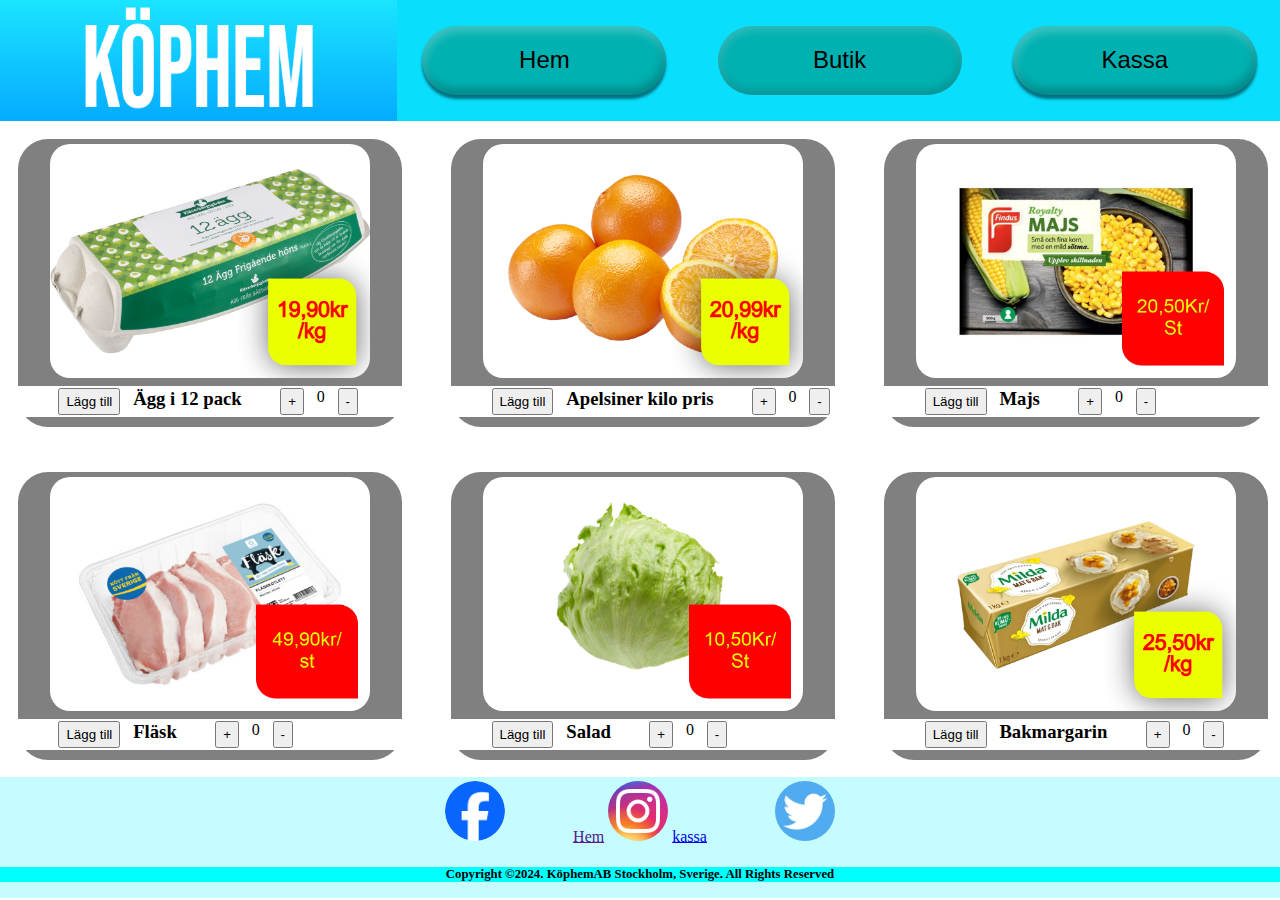
==== index.html @ 4f9190db "ändrat på hur nav fungerar och lagt till fotter" ====
<!DOCTYPE html>
<html lang="en">
<head>
    <meta charset="UTF-8">
    <meta name="viewport" content="width=device-width, initial-scale=1.0">
    <title>Document</title>
    <link rel="stylesheet" href="style2.css">
</head>
<body>
    <header>
        <img src="./Bilder/Köphembildwebp.webp" alt="Köphem bild" id="titleimg">
        <nav>
            <button >Hem</button>
            <button id="pressedbutton">Butik</button>
            <a href="index3.html"><button>Kassa</button></a>
        </nav>
    </header>
    <main>

        <article>
            <img class="bild" src="/Bilder/äggi12pack19.90.webp" alt="ägg i 12 pack för endast 19.90kr/kg">
            <div class="valknappar">    
                <button id="legtillegg">Lägg till</button>
                <h3>Ägg i 12 pack</h3>
                <button>+</button>
                <div>0</div>
                <button>-</button>
            </div>
        </article>
        <article>
            <img class="bild" src="/Bilder/Appelsin2099krkg.webp" alt="appelsin 20.99kr/kg">
            <div class="valknappar">    
                <button id="legtillappelsin">Lägg till</button>
                <h3>Apelsiner kilo pris</h3>
                <button>+</button>
                <div>0</div>
                <button>-</button>
            </div>
        </article>
        <article>
            <img class="bild" src="/Bilder/majs.webp" alt="ägg i 12 pack för endast 19:90">
            <div class="valknappar">    
                <button id="legtillmajs">Lägg till</button>
                <h3>Majs </h3>
                <button>+</button>
                <div>0</div>
                <button>-</button>
            </div>
        </article>
        <article>
            <img class="bild" src="/Bilder/fläsk.webp" alt="ägg i 12 pack för endast 19:90">
            <div class="valknappar">    
                <button id="legtillfläsk">Lägg till</button>
                <h3>Fläsk</h3>
                <button>+</button>
                <div>0</div>
                <button>-</button>
            </div>
        </article>
        <article>
            <img class="bild" src="/Bilder/salad.webp" alt="ägg i 12 pack för endast 19:90">
            <div class="valknappar">    
                <button id="legtillsalad">Lägg till</button>
                <h3>Salad</h3>
                <button>+</button>
                <div>0</div>
                <button>-</button>
            </div>
        </article>
        <article>
            <img class="bild" src="/Bilder/bakmargari (1).webp" alt="ägg i 12 pack för endast 19:90">
            <div class="valknappar">    
                <button id="legtillbakmargarin">Lägg till</button>
                <h3>Bakmargarin</h3>
                <button>+</button>
                <div>0</div>
                <button>-</button>
            </div>
        </article>
            
        
        


    </main>
    <footer>
        <div>
            <img id="facebook" src="/Bilder/2023_Facebook_icon.svg.webp" alt="facebook">
            <a href="">Hem</a>
            <img id="instagram" src="/Bilder/Instagram_icon.webp" alt="instagram">
            <a href="index3.html">kassa</a>
            <img id="twitter" src="/Bilder/124021.webp" alt="twitter">
        </div>
        <div class="copyright">
            <h5>Copyright ©2024. KöphemAB Stockholm, Sverige. All Rights Reserved</h5>
        </div>
    </footer>
    <script src="script.js"></script>
</body>
</html>
---- style2.css ----
::-webkit-scrollbar{
    display: none;
}

body{
    user-select: none;
    margin:0px;
    width: 100vw;
    overflow-x: hidden;
}
nav{
    width: fit-content;
    display: flex;
    flex-direction: row;
    column-gap: 4vw;
    align-items: center;
    margin-left: 2vw;
}

nav button{
    border: 0px solid transparent;
    border-radius: 50ch;
    width: 19.063vw;
    height: 7.6861vh;
    background-color: rgb(0, 177, 177);
    box-shadow: inset 2px 6px 10px rgba(255, 255, 255, 0.250), inset -2px -6px 10px rgba(0, 0, 0, 0.250), 0px 4px 3px rgba(0, 0, 0,0.5 );
    font-size: x-large;
}

#pressedbutton{
    box-shadow: inset 1px 3px 10px rgba(255, 255, 255, 0.250), inset -1px -3px 10px rgba(0, 0, 0, 0.250);
}
header{
    display: flex;
    flex-direction: row;
    background-color: rgb(9, 223, 253);
    height: 13.426vh;
    width: 30.99;
}
#titleimg{
    width: 31vw;
    height: 13.4vh;
}
main{
    display: grid;
    grid-template-columns: 1fr 1fr 1fr;
    gap: 5vh;
    margin: 2vh;
    width: 98vw;
    height: 68.88vh;
}
article{
    border: 0px solid transparent;
    border-radius: 30px;
    background-color: grey;
    width: 30vw;
    height: 32vh;
    text-align: center;
}

article h3{

    margin-top: auto;
    margin-right: 2vw;
}

main img{
    border: 0px solid transparent;
    border-radius: 20px; 
    object-fit: cover;
    background-color: white;
    margin-top: 5px;
    width: 25vw;
    height: 26vh;
}
.valknappar{
    text-align: center;
    display: flex;
    flex-direction: row;
    gap: 1vw;
    height: 3vh;
    margin-top: 0.5Svh;
    border: 2px solid white;
    background-color: white;
}
#legtillegg{
    
    margin-left: 3vw;
}
#legtillappelsin{
    
    margin-left: 3vw;
}
#legtillmajs{
    margin-left: 3vw;
}
#legtillfläsk{
    margin-left: 3vw;
    
}
#legtillsalad{
    margin-left: 3vw;
    
}
#legtillbakmargarin{
    margin-left: 3vw;
    
}
#facebook{
    margin-top: 0.5vh;
    width: 60px;
    height: 60px;
    border: 0px,solid, transparent;
    border-radius: 50%;
    margin-right: 5vw;
}
#instagram{
    margin-top: 0.5vh;
    width: 60px;
    height: 60px;
    border: 0px,solid, transparent;
    border-radius: 50%;
}
#twitter{
    margin-top: 0.5vh;
    width: 60px;
    height: 60px;
    border: 0px,solid, transparent;
    border-radius: 50%;
    margin-left: 5vw;
}
footer{
    text-align: center;
    background-color: rgb(197, 252, 255);
    width: 100vw;
    height: 13.5vh;
}

.copyright{
    border: 0px solid transparent;
    background-color: aqua;
}
h5{
    font-size: 1vw;
}
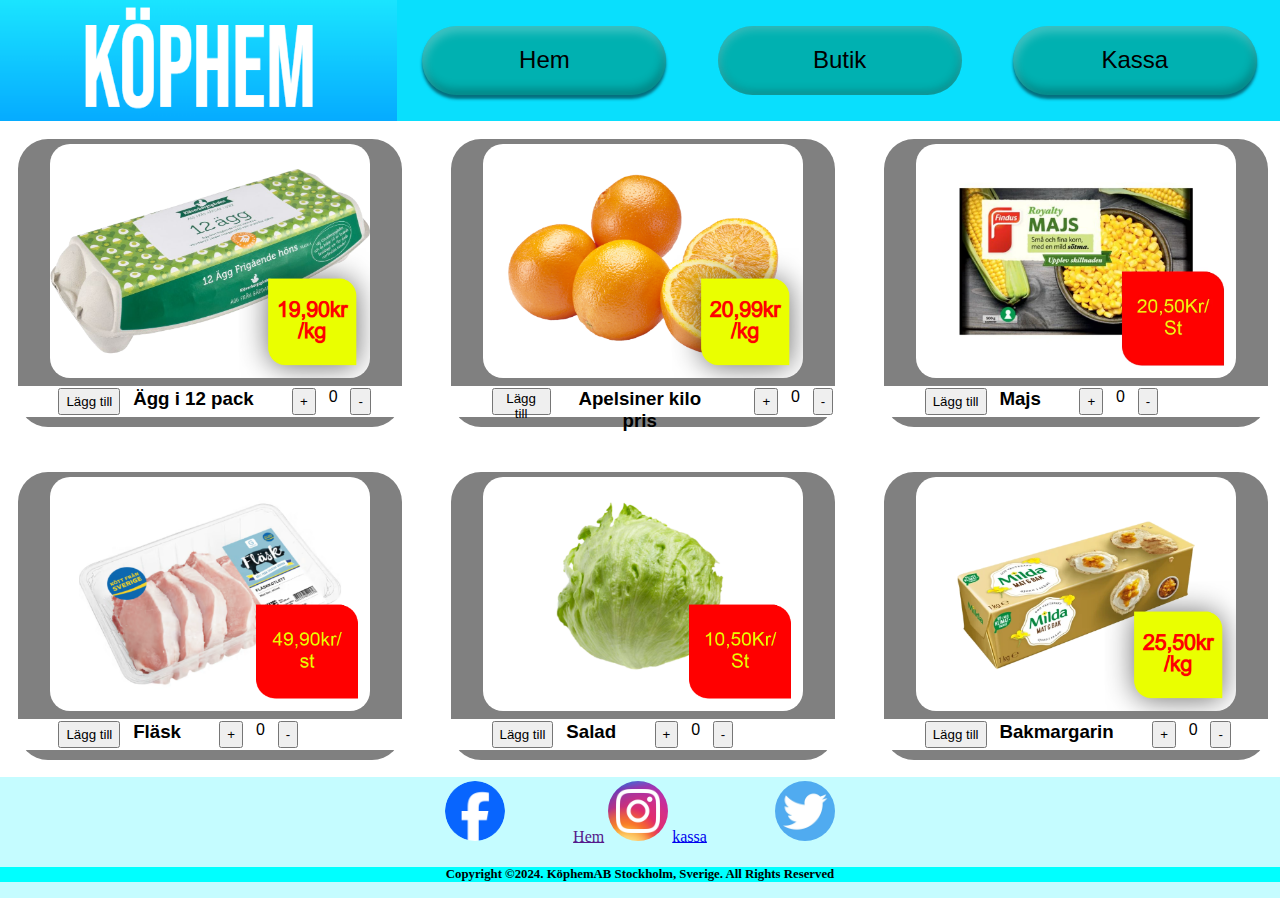
==== commit 27ee132a: "tog bort kassa html och css filen" ====
--- a/index.html
+++ b/index.html
@@ -4,7 +4,7 @@
     <meta charset="UTF-8">
     <meta name="viewport" content="width=device-width, initial-scale=1.0">
     <title>Document</title>
-    <link rel="stylesheet" href="style2.css">
+    <link rel="stylesheet" href="style.css">
 </head>
 <body>
     <header>
--- a/style.css
+++ b/style.css
@@ -0,0 +1,146 @@
+::-webkit-scrollbar{
+    display: none;
+}
+
+body{
+    user-select: none;
+    margin:0px;
+    width: 100vw;
+    overflow-x: hidden;
+}
+nav{
+    width: fit-content;
+    display: flex;
+    flex-direction: row;
+    column-gap: 4vw;
+    align-items: center;
+    margin-left: 2vw;
+}
+
+nav button{
+    border: 0px solid transparent;
+    border-radius: 50ch;
+    width: 19.063vw;
+    height: 7.6861vh;
+    background-color: rgb(0, 177, 177);
+    box-shadow: inset 2px 6px 10px rgba(255, 255, 255, 0.250), inset -2px -6px 10px rgba(0, 0, 0, 0.250), 0px 4px 3px rgba(0, 0, 0,0.5 );
+    font-size: x-large;
+}
+
+#pressedbutton{
+    box-shadow: inset 1px 3px 10px rgba(255, 255, 255, 0.250), inset -1px -3px 10px rgba(0, 0, 0, 0.250);
+}
+header{
+    display: flex;
+    flex-direction: row;
+    background-color: rgb(9, 223, 253);
+    height: 13.426vh;
+    width: 30.99;
+}
+#titleimg{
+    width: 31vw;
+    height: 13.4vh;
+}
+main{
+    display: grid;
+    grid-template-columns: 1fr 1fr 1fr;
+    gap: 5vh;
+    margin: 2vh;
+    width: 98vw;
+    height: 68.88vh;
+}
+article{
+    border: 0px solid transparent;
+    border-radius: 30px;
+    background-color: grey;
+    width: 30vw;
+    height: 32vh;
+    text-align: center;
+}
+
+article h3{
+
+    margin-top: auto;
+    margin-right: 2vw;
+}
+
+main img{
+    border: 0px solid transparent;
+    border-radius: 20px; 
+    object-fit: cover;
+    background-color: white;
+    margin-top: 5px;
+    width: 25vw;
+    height: 26vh;
+}
+.valknappar{
+    text-align: center;
+    display: flex;
+    flex-direction: row;
+    gap: 1vw;
+    height: 3vh;
+    margin-top: 0.5Svh;
+    border: 2px solid white;
+    background-color: white;
+    font-family:'Franklin Gothic Medium', 'Arial Narrow', Arial, sans-serif;
+}
+#legtillegg{
+    
+    margin-left: 3vw;
+}
+#legtillappelsin{
+    
+    margin-left: 3vw;
+}
+#legtillmajs{
+    margin-left: 3vw;
+}
+#legtillfläsk{
+    margin-left: 3vw;
+    
+}
+#legtillsalad{
+    margin-left: 3vw;
+    
+}
+#legtillbakmargarin{
+    margin-left: 3vw;
+    
+}
+#facebook{
+    margin-top: 0.5vh;
+    width: 60px;
+    height: 60px;
+    border: 0px,solid, transparent;
+    border-radius: 50%;
+    margin-right: 5vw;
+}
+#instagram{
+    margin-top: 0.5vh;
+    width: 60px;
+    height: 60px;
+    border: 0px,solid, transparent;
+    border-radius: 50%;
+}
+#twitter{
+    margin-top: 0.5vh;
+    width: 60px;
+    height: 60px;
+    border: 0px,solid, transparent;
+    border-radius: 50%;
+    margin-left: 5vw;
+}
+footer{
+    text-align: center;
+    background-color: rgb(197, 252, 255);
+    width: 100vw;
+    height: 13.5vh;
+}
+
+.copyright{
+    border: 0px solid transparent;
+    background-color: aqua;
+}
+h5{
+    font-size: 1vw;
+}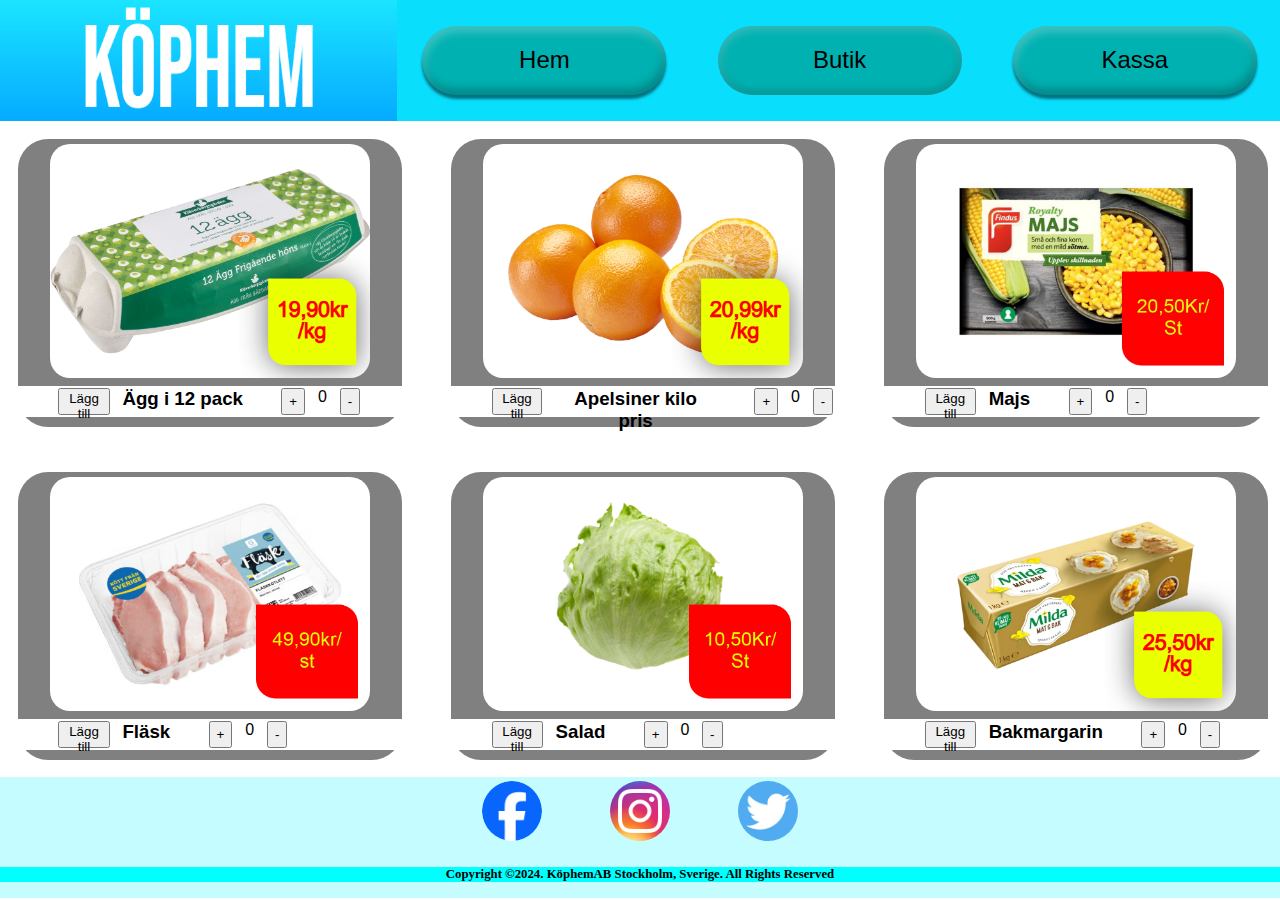
==== commit 4d1e7b25: "fungerande kassa där man kan lägga till olika saker i ett eget valt antal" ====
--- a/index.html
+++ b/index.html
@@ -12,83 +12,87 @@
         <nav>
             <button >Hem</button>
             <button id="pressedbutton">Butik</button>
-            <a href="index3.html"><button>Kassa</button></a>
+            <button onclick="kassadrop()">Kassa</button>
         </nav>
     </header>
+    <div id="dropdownkassa">
+        <h6>Ägg i tolvpack: </h6>
+        <h6>Appelsin: </h6>
+        <h6>Majs: </h6>
+        <h6>Fläsk: </h6>
+        <h6>salad: </h6>
+        <h6>bakmargarin: </h6>
+        <h6 id="totalcost">Total:</h6>
+    </div>
     <main>
 
         <article>
             <img class="bild" src="/Bilder/äggi12pack19.90.webp" alt="ägg i 12 pack för endast 19.90kr/kg">
             <div class="valknappar">    
-                <button id="legtillegg">Lägg till</button>
+                <button id="legtillegg" onclick="legtillegg()">Lägg till</button>
                 <h3>Ägg i 12 pack</h3>
-                <button>+</button>
-                <div>0</div>
-                <button>-</button>
+                <button onclick="meregg()">+</button>
+                <div id="egg">0</div>
+                <button onclick="mindreegg()">-</button>
             </div>
         </article>
         <article>
             <img class="bild" src="/Bilder/Appelsin2099krkg.webp" alt="appelsin 20.99kr/kg">
             <div class="valknappar">    
-                <button id="legtillappelsin">Lägg till</button>
+                <button id="legtillappelsin" onclick="legtillappelsin()">Lägg till</button>
                 <h3>Apelsiner kilo pris</h3>
-                <button>+</button>
-                <div>0</div>
-                <button>-</button>
+                <button onclick="merappelsin()">+</button>
+                <div id="appelsin">0</div>
+                <button onclick="mindreappelsin()">-</button>
             </div>
         </article>
         <article>
             <img class="bild" src="/Bilder/majs.webp" alt="ägg i 12 pack för endast 19:90">
             <div class="valknappar">    
-                <button id="legtillmajs">Lägg till</button>
+                <button id="legtillmajs" onclick="legtillmajs()">Lägg till</button>
                 <h3>Majs </h3>
-                <button>+</button>
-                <div>0</div>
-                <button>-</button>
+                <button onclick="mermajs()">+</button>
+                <div id="majs">0</div>
+                <button onclick="mindremajs()">-</button>
             </div>
         </article>
         <article>
             <img class="bild" src="/Bilder/fläsk.webp" alt="ägg i 12 pack för endast 19:90">
             <div class="valknappar">    
-                <button id="legtillfläsk">Lägg till</button>
+                <button id="legtillfläsk" onclick="legtillflesk()">Lägg till</button>
                 <h3>Fläsk</h3>
-                <button>+</button>
-                <div>0</div>
-                <button>-</button>
+                <button onclick="merflesk()">+</button>
+                <div id="fläsk">0</div>
+                <button onclick="mindreflesk()">-</button>
             </div>
         </article>
         <article>
             <img class="bild" src="/Bilder/salad.webp" alt="ägg i 12 pack för endast 19:90">
             <div class="valknappar">    
-                <button id="legtillsalad">Lägg till</button>
+                <button id="legtillsalad" onclick="legtillsalad()">Lägg till</button>
                 <h3>Salad</h3>
-                <button>+</button>
-                <div>0</div>
-                <button>-</button>
+                <button onclick="mersalad()">+</button>
+                <div id="salad">0</div>
+                <button onclick="mindresalad()">-</button>
             </div>
         </article>
         <article>
             <img class="bild" src="/Bilder/bakmargari (1).webp" alt="ägg i 12 pack för endast 19:90">
             <div class="valknappar">    
-                <button id="legtillbakmargarin">Lägg till</button>
+                <button id="legtillbakmargarin" onclick="legtillbm()">Lägg till</button>
                 <h3>Bakmargarin</h3>
-                <button>+</button>
-                <div>0</div>
-                <button>-</button>
+                <button onclick="mermargarin()">+</button>
+                <div id="bakmargarin">0</div>
+                <button onclick="mindremargarin()">-</button>
             </div>
         </article>
-            
-        
-        
-
-
     </main>
     <footer>
         <div>
             <img id="facebook" src="/Bilder/2023_Facebook_icon.svg.webp" alt="facebook">
-            <a href="">Hem</a>
+            
             <img id="instagram" src="/Bilder/Instagram_icon.webp" alt="instagram">
-            <a href="index3.html">kassa</a>
+            
             <img id="twitter" src="/Bilder/124021.webp" alt="twitter">
         </div>
         <div class="copyright">
--- a/style.css
+++ b/style.css
@@ -16,7 +16,6 @@
     align-items: center;
     margin-left: 2vw;
 }
-
 nav button{
     border: 0px solid transparent;
     border-radius: 50ch;
@@ -26,7 +25,6 @@
     box-shadow: inset 2px 6px 10px rgba(255, 255, 255, 0.250), inset -2px -6px 10px rgba(0, 0, 0, 0.250), 0px 4px 3px rgba(0, 0, 0,0.5 );
     font-size: x-large;
 }
-
 #pressedbutton{
     box-shadow: inset 1px 3px 10px rgba(255, 255, 255, 0.250), inset -1px -3px 10px rgba(0, 0, 0, 0.250);
 }
@@ -59,11 +57,9 @@
 }
 
 article h3{
-
     margin-top: auto;
     margin-right: 2vw;
 }
-
 main img{
     border: 0px solid transparent;
     border-radius: 20px; 
@@ -85,27 +81,28 @@
     font-family:'Franklin Gothic Medium', 'Arial Narrow', Arial, sans-serif;
 }
 #legtillegg{
-    
+    width: 4vw;
     margin-left: 3vw;
 }
 #legtillappelsin{
-    
+    width: 4vw;
     margin-left: 3vw;
 }
 #legtillmajs{
+    width: 4vw;
     margin-left: 3vw;
 }
 #legtillfläsk{
+    width: 4vw;
     margin-left: 3vw;
-    
 }
 #legtillsalad{
+    width: 4vw;
     margin-left: 3vw;
-    
 }
 #legtillbakmargarin{
+    width: 4vw;
     margin-left: 3vw;
-    
 }
 #facebook{
     margin-top: 0.5vh;
@@ -136,11 +133,25 @@
     width: 100vw;
     height: 13.5vh;
 }
-
 .copyright{
     border: 0px solid transparent;
     background-color: aqua;
 }
 h5{
     font-size: 1vw;
+}
+#dropdownkassa{
+    display: none;
+    position: fixed;
+    top: 10.5vh;
+    right: 3.6vw;
+    background-color: rgb(0, 255, 255);
+    border: 0px solid transparent;
+    width: 15vw;
+    border-radius: 10px;
+    box-shadow: inset 3px 3px 5px rgba(255, 255, 255, 0.573),3px 3px 5px rgba(0, 0, 0, 0.573) ;
+}
+#dropdownkassa>*{
+    text-align: left;
+    margin-left: 1vw;
 }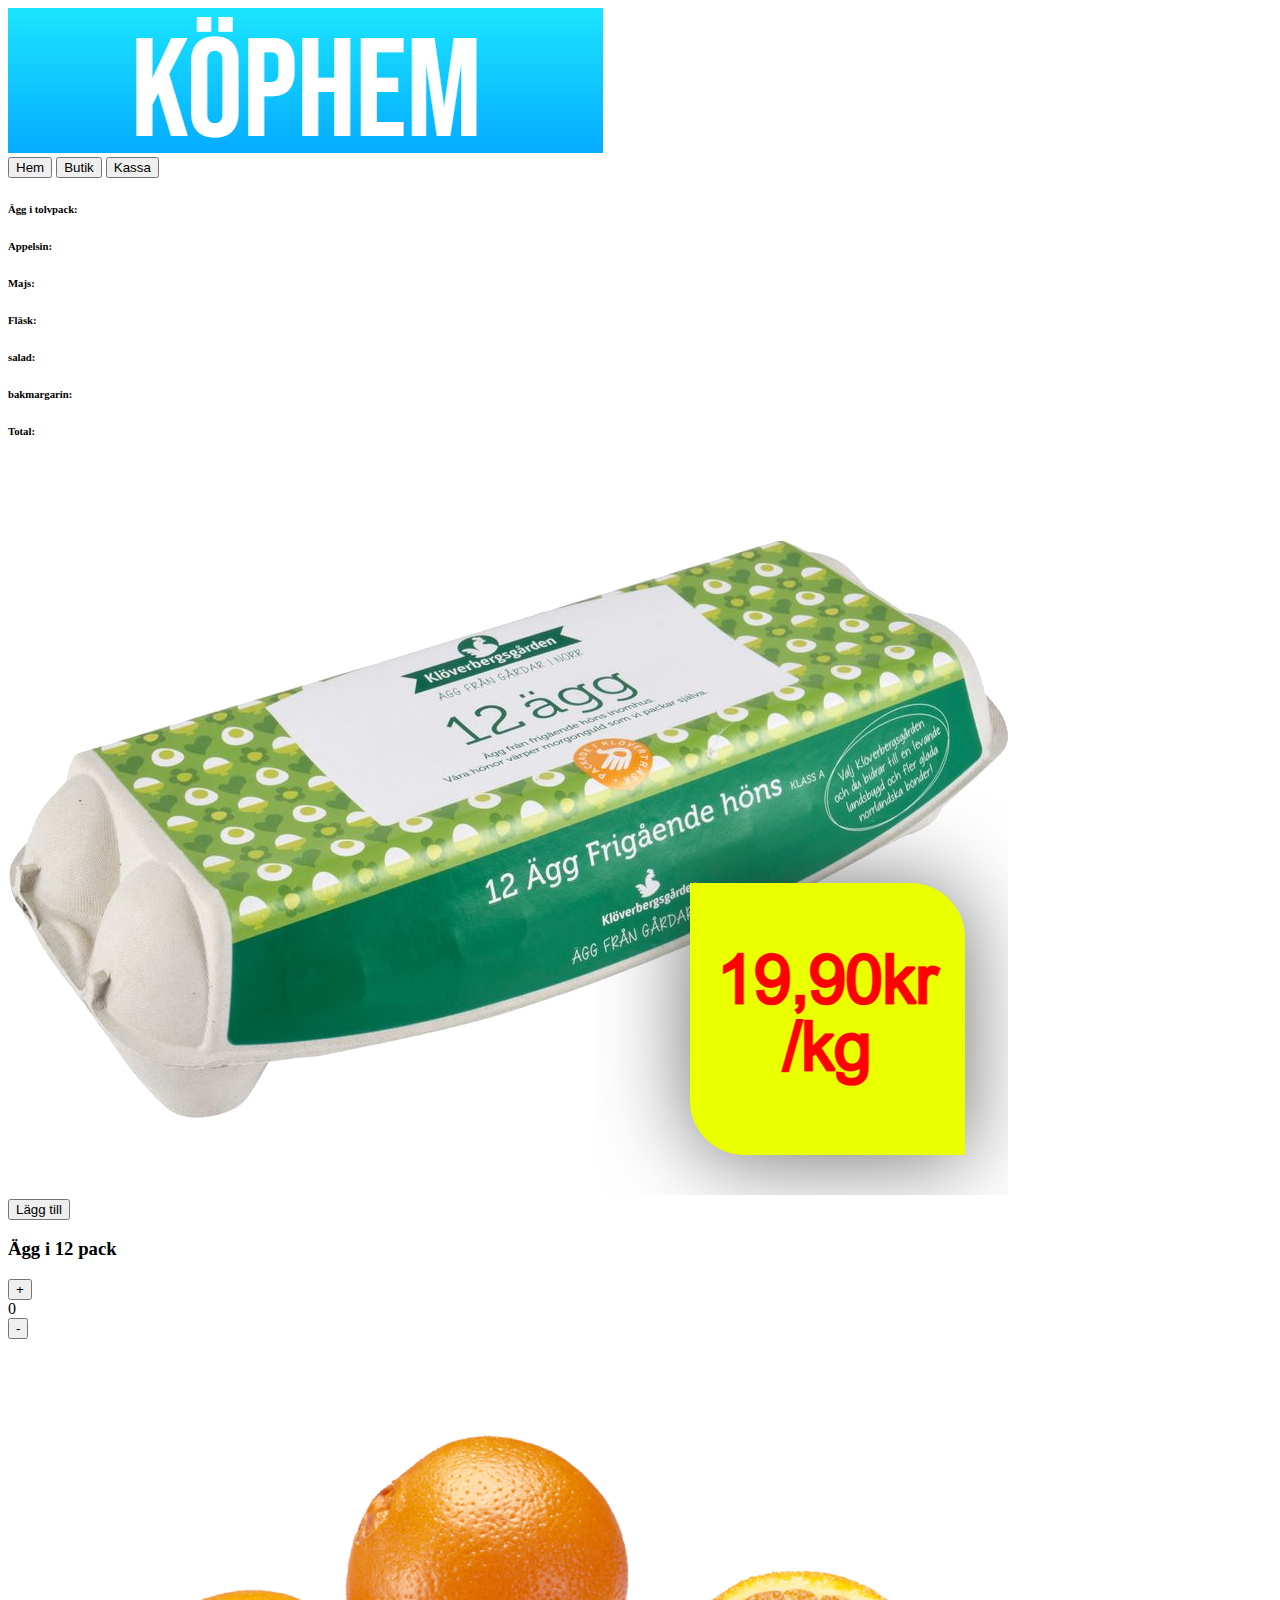
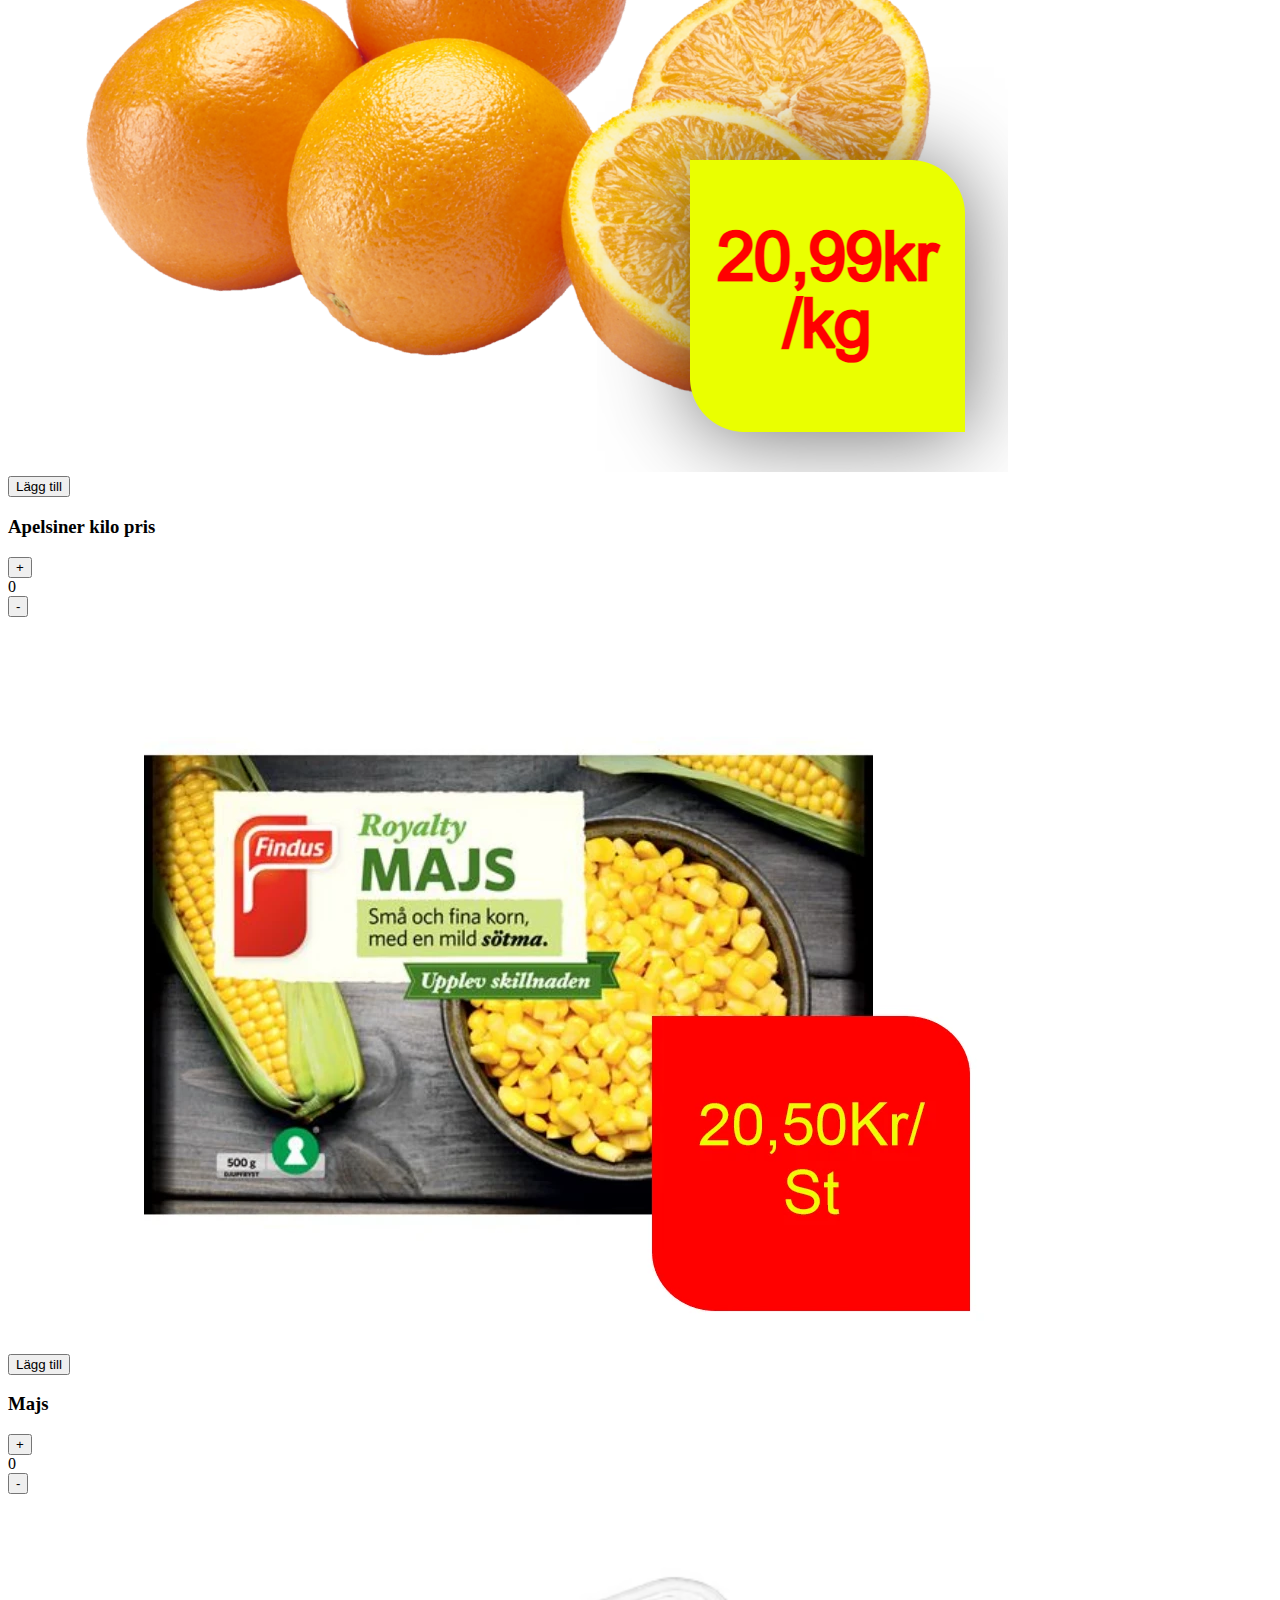
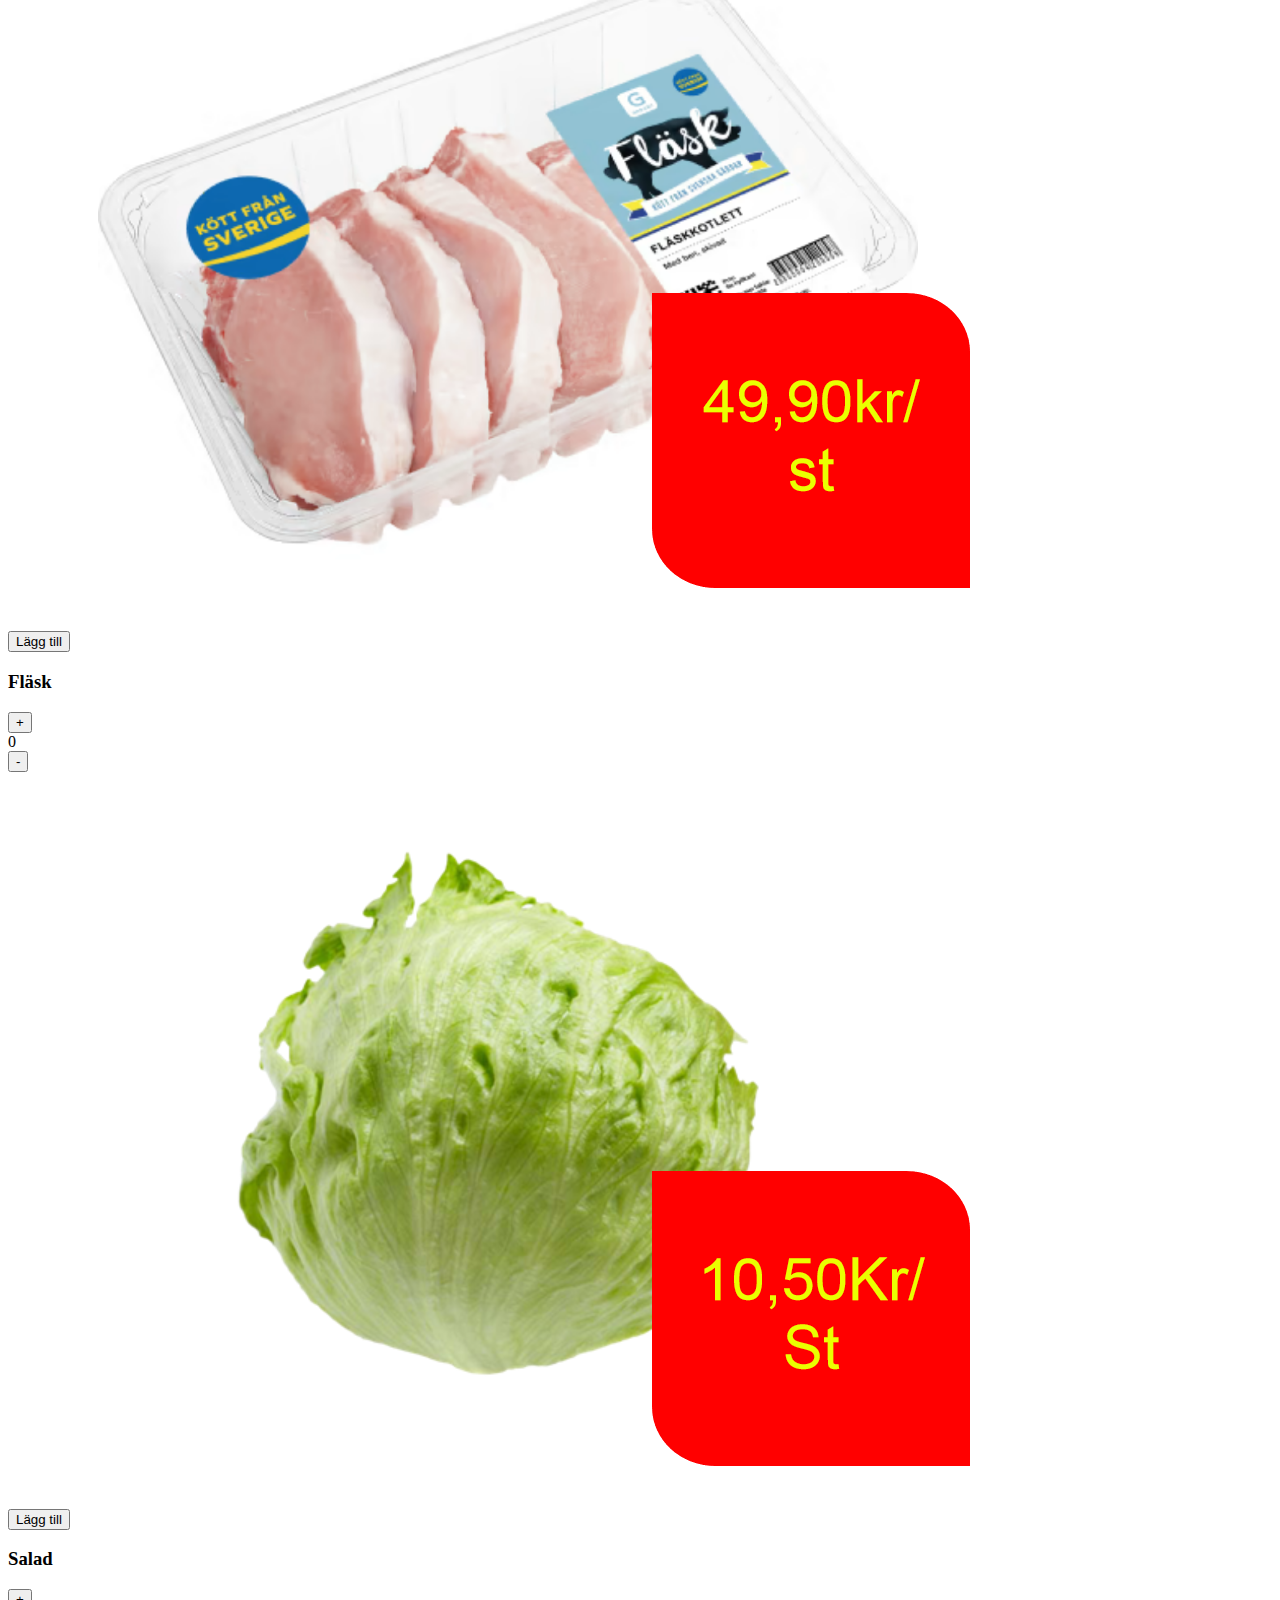
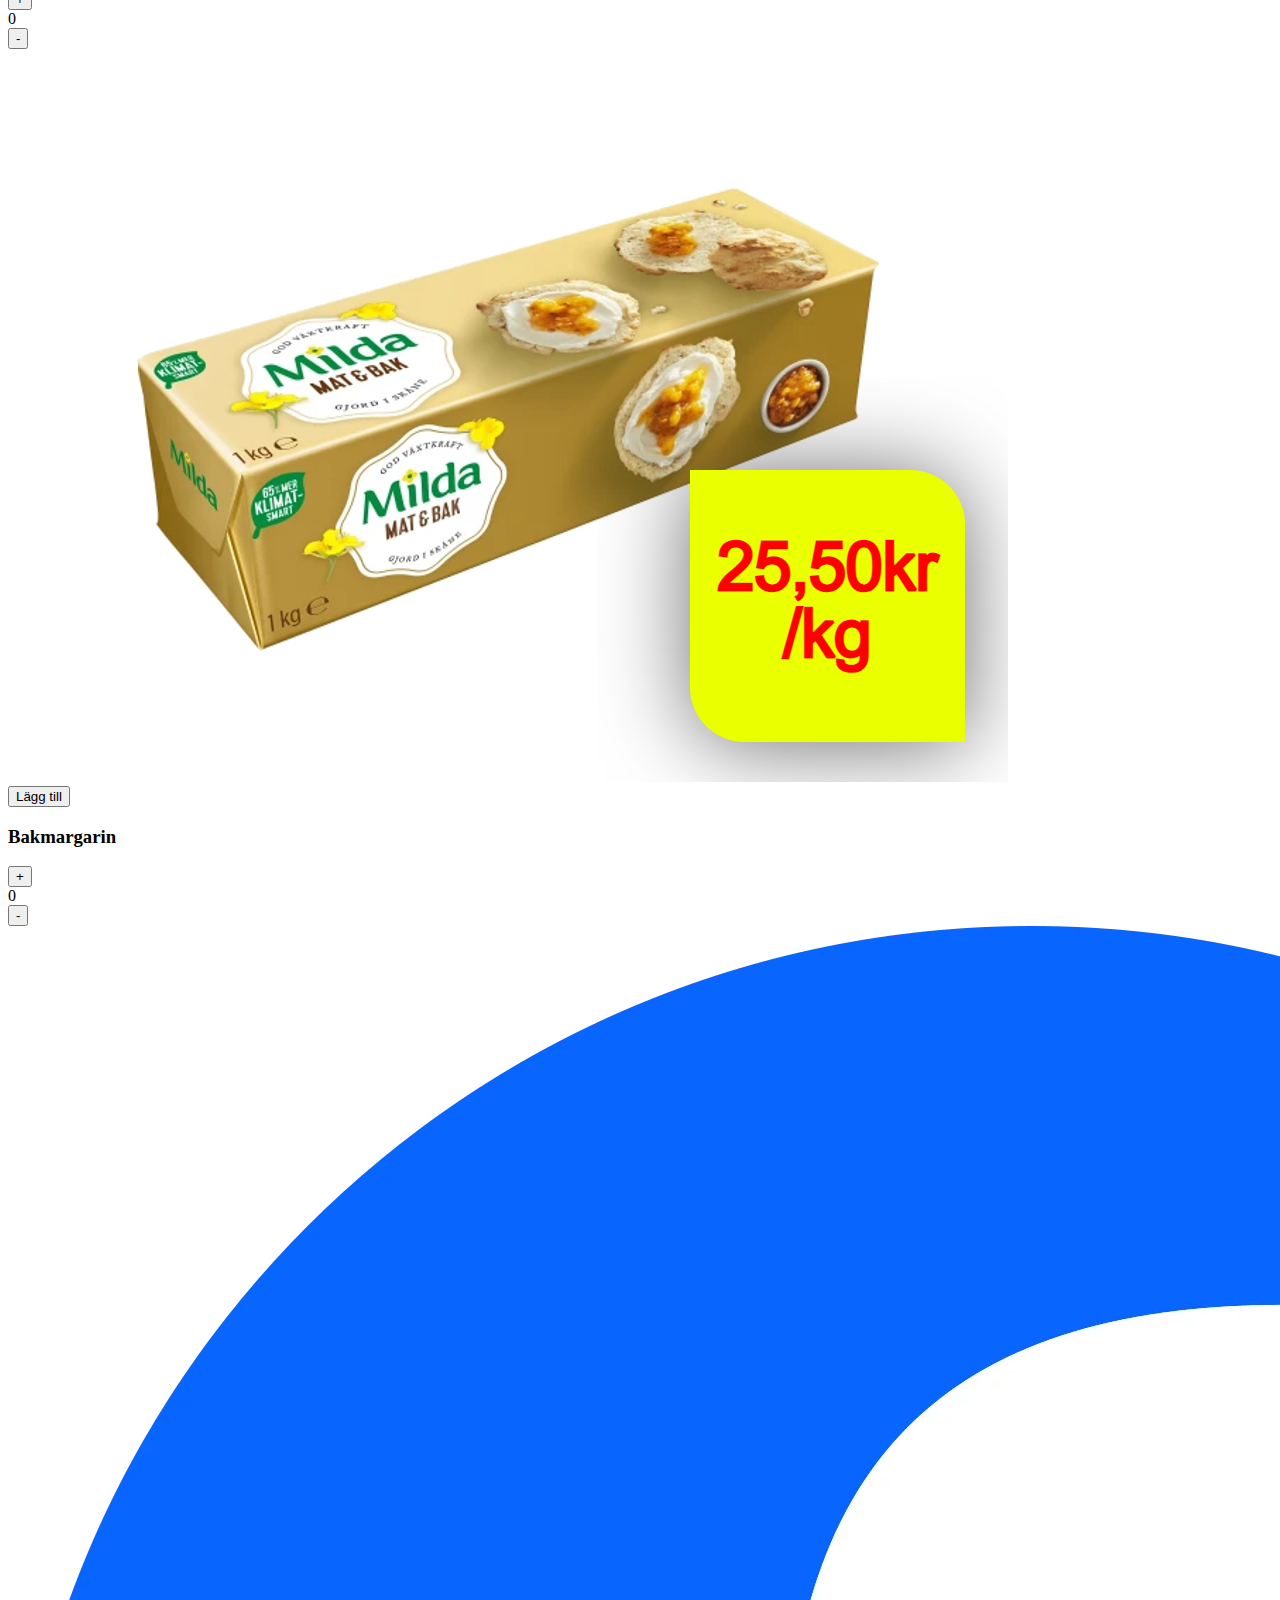
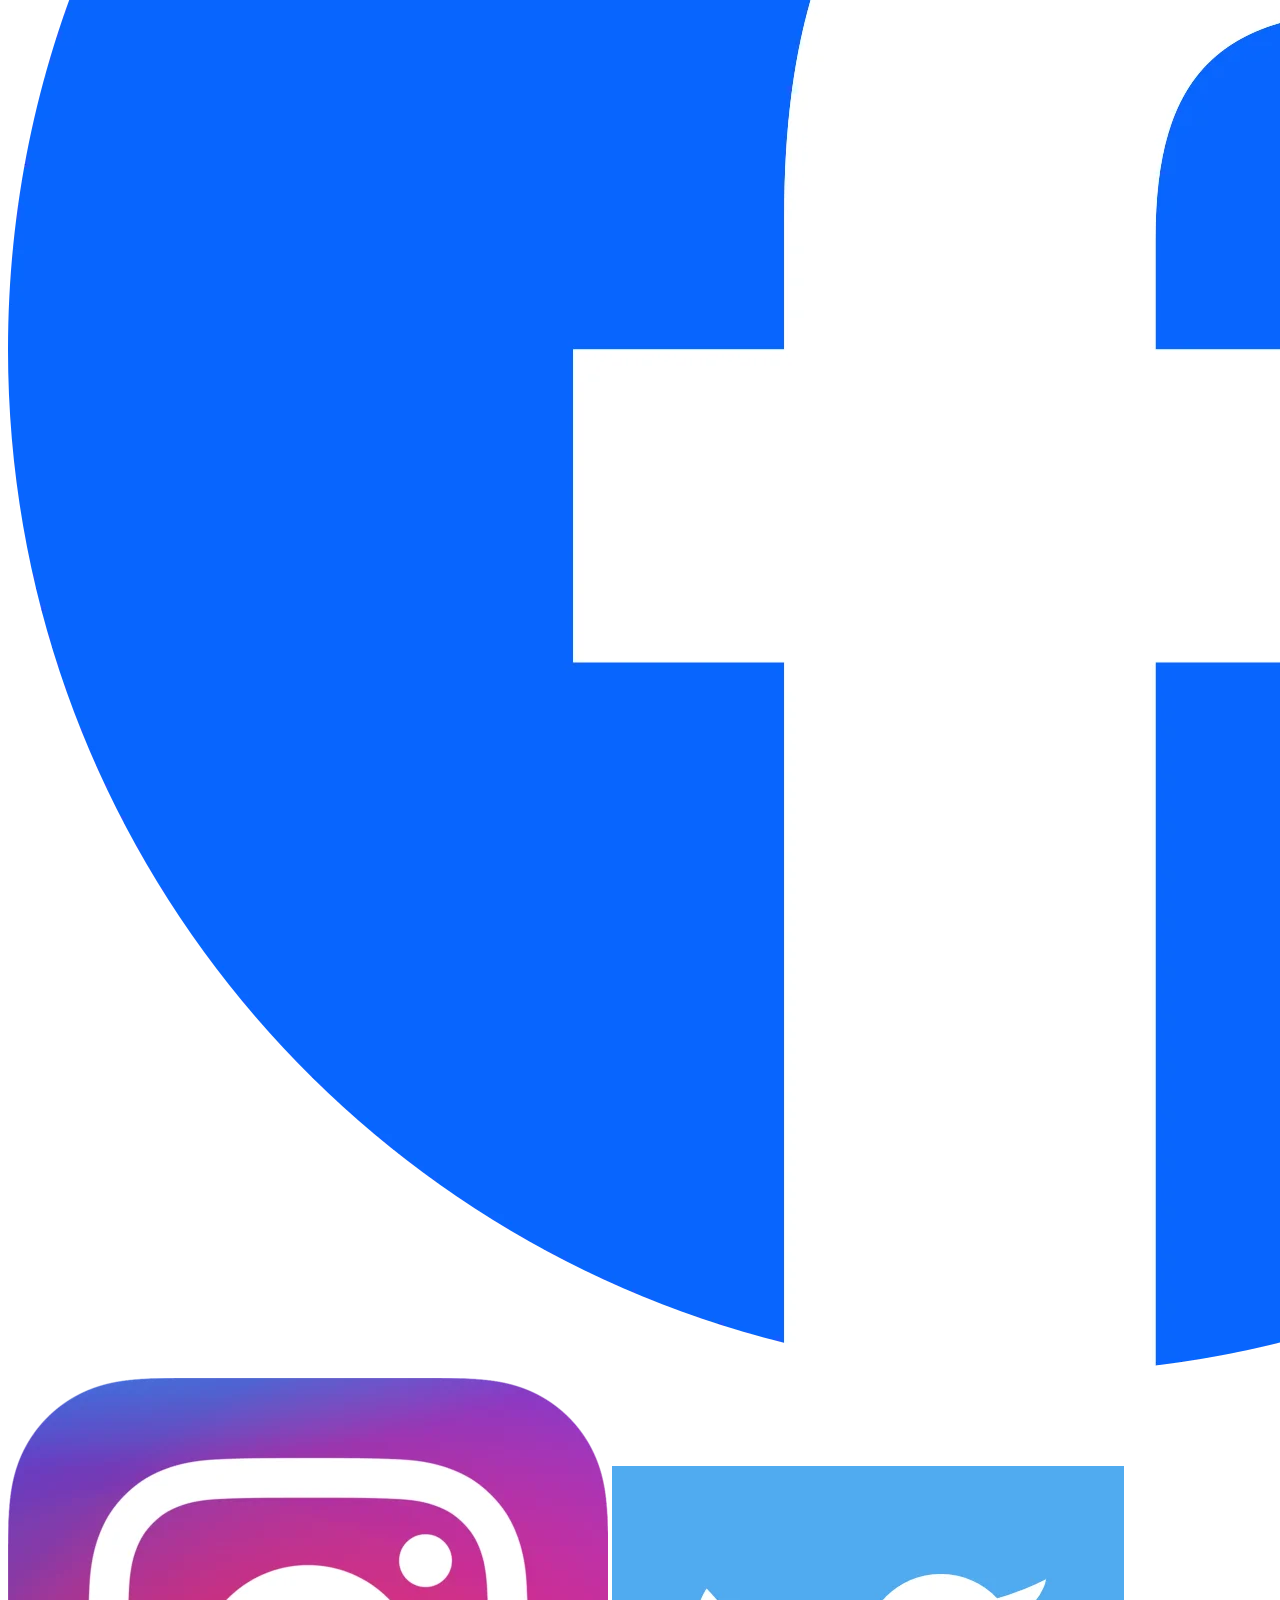
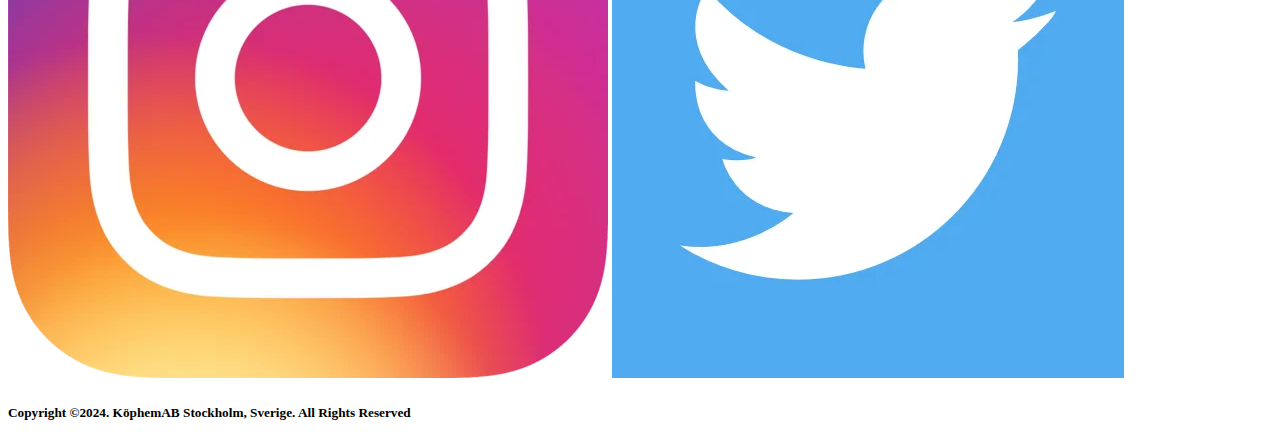
==== commit 368426af: "behövde börja om i css där jag har börjat med mobilen och har lagt till allting förutom fin detaljer" ====
--- a/index.html
+++ b/index.html
@@ -95,10 +95,10 @@
             
             <img id="twitter" src="/Bilder/124021.webp" alt="twitter">
         </div>
-        <div class="copyright">
-            <h5>Copyright ©2024. KöphemAB Stockholm, Sverige. All Rights Reserved</h5>
-        </div>
     </footer>
+    <div class="copyright">
+        <h5>Copyright ©2024. KöphemAB Stockholm, Sverige. All Rights Reserved</h5>
+    </div>
     <script src="script.js"></script>
 </body>
 </html>--- a/style.css
+++ b/style.css
@@ -1,157 +1,116 @@
-::-webkit-scrollbar{
-    display: none;
+@media screen and (max-width:640px){
+    ::-webkit-scrollbar{
+        display: none;
+    }
+    body{
+        margin: 0px;
+        width: 100vw;
+        height: 100vh;
+        
+    }
+    header{
+        text-align: center;
+        display: flex;
+        flex-direction: row;
+        background-color: rgb(9, 223, 253);
+        width: 100vw;
+        height: 5vh;
+
+    }
+    nav{
+        width: 69vw;
+        display: flex;
+        flex-direction: row;
+        align-items: center;
+        margin-left: 2vw;
+        column-gap: 7vw;
+    }
+    nav button{
+        align-items:center ;
+        width: 12vw;
+    }
+    main{
+
+        display: flex;
+        flex-direction: column;
+        overflow: scroll;
+        
+        height: 82vh;
+        background-color: aquamarine;
+    }
+    .valknappar{
+        
+        display: flex;
+        flex-direction: column;
+
+    }
+    .valknappar>button{
+        margin-top: 1vh;
+        width: 20vw;
+        height: 4vh;
+
+    }
+    main>article{
+        margin-top: 5vh;
+        font-size: small;
+        display: flex;
+        flex-direction: row;
+        border: 6px solid black;
+        border-radius: 10%;
+        background-color: rgb(255, 255, 255);
+    }
+    main img{
+        border:0px solid transparent;
+        border-radius: 5vh;
+        width: 70vw;
+    }
+    #facebook{
+        margin-top: 0.5vh;
+        width: 4vh;
+        height: 4vh;
+        border: 0px,solid, transparent;
+        border-radius: 50%;
+        
+    }
+    #instagram{
+        margin-top: 0.5vh;
+        width: 4vh;
+        height: 4vh;
+        border: 0px,solid, transparent;
+        border-radius: 50%;
+    }
+    #twitter{
+        margin-top: 0.5vh;
+        width: 4vh;
+        height: 4vh;
+        border: 0px,solid, transparent;
+        border-radius: 50%;
+        
+    }
+    footer{
+        position:sticky;
+    }
+    #dropdownkassa{
+        display:none;
+        position: fixed;
+        top: 50.5vh;
+        right: 3.6vw;
+        background-color: rgb(0, 255, 255);
+        border: 0px solid transparent;
+        width: 50vw;
+        border-radius: 10px;
+        box-shadow: inset 3px 3px 5px rgba(255, 255, 255, 0.573),
+        3px 3px 5px rgba(0, 0, 0, 0.573) ;
+    }
+    #dropdownkassa>*{
+        text-align: left;
+        margin-left: 1vw;
+    }
 }
 
-body{
-    user-select: none;
-    margin:0px;
-    width: 100vw;
-    overflow-x: hidden;
+@media screen and (max-width:1007px) and (min-width:641px){
+    
 }
-nav{
-    width: fit-content;
-    display: flex;
-    flex-direction: row;
-    column-gap: 4vw;
-    align-items: center;
-    margin-left: 2vw;
+@media screen and (min-width:1008px){
+    
 }
-nav button{
-    border: 0px solid transparent;
-    border-radius: 50ch;
-    width: 19.063vw;
-    height: 7.6861vh;
-    background-color: rgb(0, 177, 177);
-    box-shadow: inset 2px 6px 10px rgba(255, 255, 255, 0.250), inset -2px -6px 10px rgba(0, 0, 0, 0.250), 0px 4px 3px rgba(0, 0, 0,0.5 );
-    font-size: x-large;
-}
-#pressedbutton{
-    box-shadow: inset 1px 3px 10px rgba(255, 255, 255, 0.250), inset -1px -3px 10px rgba(0, 0, 0, 0.250);
-}
-header{
-    display: flex;
-    flex-direction: row;
-    background-color: rgb(9, 223, 253);
-    height: 13.426vh;
-    width: 30.99;
-}
-#titleimg{
-    width: 31vw;
-    height: 13.4vh;
-}
-main{
-    display: grid;
-    grid-template-columns: 1fr 1fr 1fr;
-    gap: 5vh;
-    margin: 2vh;
-    width: 98vw;
-    height: 68.88vh;
-}
-article{
-    border: 0px solid transparent;
-    border-radius: 30px;
-    background-color: grey;
-    width: 30vw;
-    height: 32vh;
-    text-align: center;
-}
-
-article h3{
-    margin-top: auto;
-    margin-right: 2vw;
-}
-main img{
-    border: 0px solid transparent;
-    border-radius: 20px; 
-    object-fit: cover;
-    background-color: white;
-    margin-top: 5px;
-    width: 25vw;
-    height: 26vh;
-}
-.valknappar{
-    text-align: center;
-    display: flex;
-    flex-direction: row;
-    gap: 1vw;
-    height: 3vh;
-    margin-top: 0.5Svh;
-    border: 2px solid white;
-    background-color: white;
-    font-family:'Franklin Gothic Medium', 'Arial Narrow', Arial, sans-serif;
-}
-#legtillegg{
-    width: 4vw;
-    margin-left: 3vw;
-}
-#legtillappelsin{
-    width: 4vw;
-    margin-left: 3vw;
-}
-#legtillmajs{
-    width: 4vw;
-    margin-left: 3vw;
-}
-#legtillfläsk{
-    width: 4vw;
-    margin-left: 3vw;
-}
-#legtillsalad{
-    width: 4vw;
-    margin-left: 3vw;
-}
-#legtillbakmargarin{
-    width: 4vw;
-    margin-left: 3vw;
-}
-#facebook{
-    margin-top: 0.5vh;
-    width: 60px;
-    height: 60px;
-    border: 0px,solid, transparent;
-    border-radius: 50%;
-    margin-right: 5vw;
-}
-#instagram{
-    margin-top: 0.5vh;
-    width: 60px;
-    height: 60px;
-    border: 0px,solid, transparent;
-    border-radius: 50%;
-}
-#twitter{
-    margin-top: 0.5vh;
-    width: 60px;
-    height: 60px;
-    border: 0px,solid, transparent;
-    border-radius: 50%;
-    margin-left: 5vw;
-}
-footer{
-    text-align: center;
-    background-color: rgb(197, 252, 255);
-    width: 100vw;
-    height: 13.5vh;
-}
-.copyright{
-    border: 0px solid transparent;
-    background-color: aqua;
-}
-h5{
-    font-size: 1vw;
-}
-#dropdownkassa{
-    display: none;
-    position: fixed;
-    top: 10.5vh;
-    right: 3.6vw;
-    background-color: rgb(0, 255, 255);
-    border: 0px solid transparent;
-    width: 15vw;
-    border-radius: 10px;
-    box-shadow: inset 3px 3px 5px rgba(255, 255, 255, 0.573),3px 3px 5px rgba(0, 0, 0, 0.573) ;
-}
-#dropdownkassa>*{
-    text-align: left;
-    margin-left: 1vw;
-}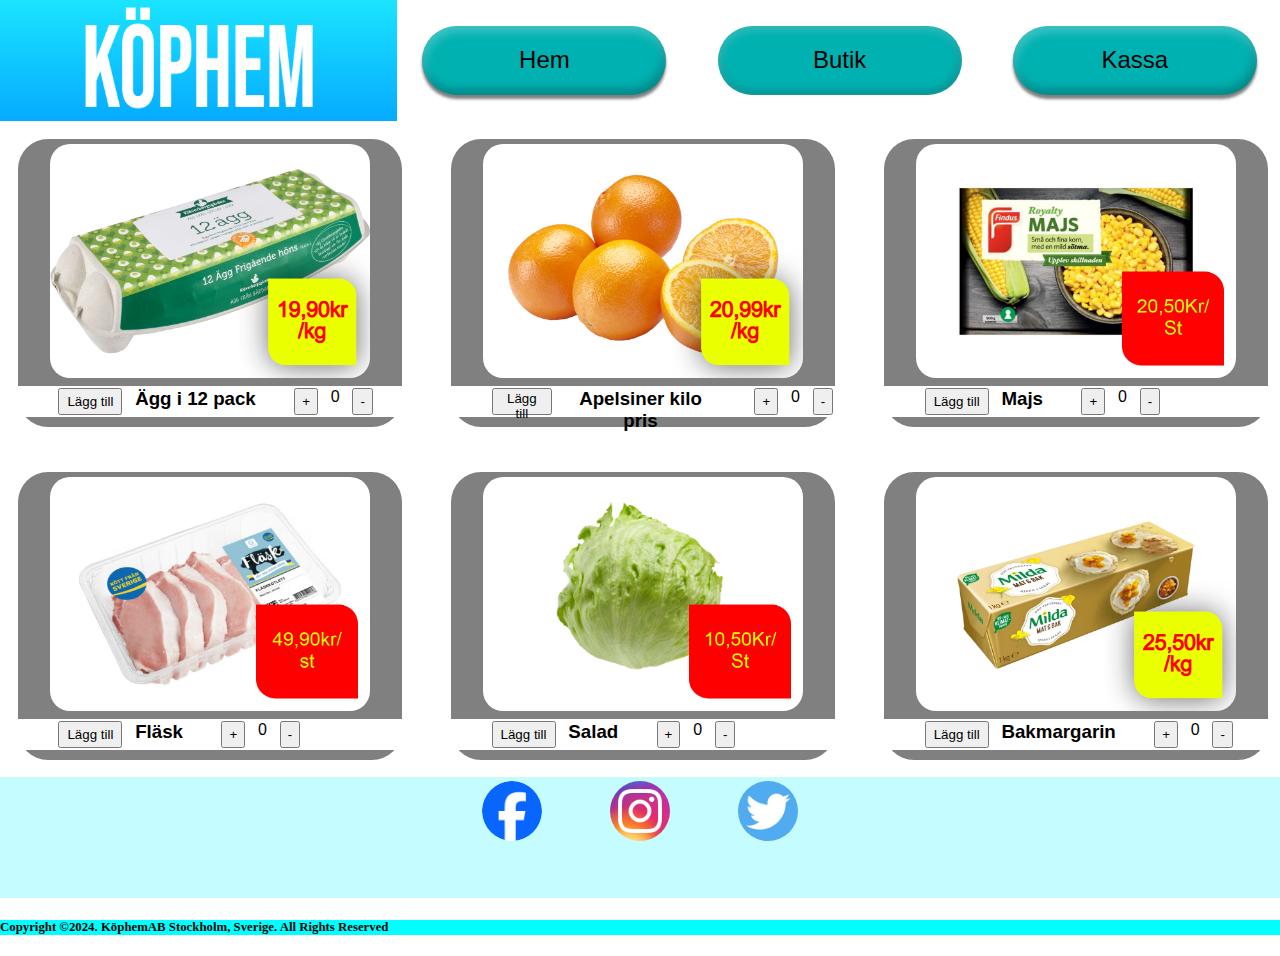
==== commit 87f6acf9: "tog tillbaka dator layouten och mobil layouten är klar. fixade kassan lite mer" ====
--- a/index.html
+++ b/index.html
@@ -16,12 +16,12 @@
         </nav>
     </header>
     <div id="dropdownkassa">
-        <h6>Ägg i tolvpack: </h6>
-        <h6>Appelsin: </h6>
-        <h6>Majs: </h6>
-        <h6>Fläsk: </h6>
-        <h6>salad: </h6>
-        <h6>bakmargarin: </h6>
+        <h6 id="antalägg">Antal ägg: 0kg </h6>
+        <h6 id="antalappelsiner">Antal appelsiner: 0kg</h6>
+        <h6 id="antalmajs">Antal majs: 0</h6>
+        <h6 id="antalfläsk">Antal fläsk: 0</h6>
+        <h6 id="antalsalad">Antal salad: 0</h6>
+        <h6 id="antalbakmargarin">Antal bakmargarin: 0kg</h6>
         <h6 id="totalcost">Total:</h6>
     </div>
     <main>
--- a/style.css
+++ b/style.css
@@ -6,7 +6,8 @@
         margin: 0px;
         width: 100vw;
         height: 100vh;
-        
+        overflow: hidden;
+        user-select: none;
     }
     header{
         text-align: center;
@@ -23,13 +24,22 @@
         flex-direction: row;
         align-items: center;
         margin-left: 2vw;
-        column-gap: 7vw;
+        column-gap: 3vw;
     }
     nav button{
         align-items:center ;
-        width: 12vw;
+        width: 15vw;
+        text-align: center;
+        border: 0px solid transparent;
+        border-radius: 1vh;
+        height: 3vh;
+        background-color: rgb(0, 177, 177);
+        font-size: 2vh;
+        box-shadow: inset 2px 6px 10px rgba(255, 255, 255, 0.250), 
+        inset -2px -6px 10px rgba(0, 0, 0, 0.250), 0px 4px 3px rgba(0, 0, 0,0.5 );
     }
     main{
+        align-items: center;
 
         display: flex;
         flex-direction: column;
@@ -39,7 +49,8 @@
         background-color: aquamarine;
     }
     .valknappar{
-        
+        text-align: center;
+        align-items: center;
         display: flex;
         flex-direction: column;
 
@@ -48,21 +59,32 @@
         margin-top: 1vh;
         width: 20vw;
         height: 4vh;
-
+    }
+    .valknappar>div{
+        width: 4vh;
+        height: 2vh;
+        border: 1px solid black;
+        background-color: white;
+        border-radius: 2px;
+        margin-top: 1vh;
+        text-align: center;
     }
     main>article{
+        
+        width: 90vw;
         margin-top: 5vh;
         font-size: small;
         display: flex;
         flex-direction: row;
-        border: 6px solid black;
-        border-radius: 10%;
+        border: 1px solid black;
+        border-radius: 5vh;
         background-color: rgb(255, 255, 255);
     }
     main img{
         border:0px solid transparent;
         border-radius: 5vh;
-        width: 70vw;
+        width: 60vw;
+        height: 27.5vh;
     }
     #facebook{
         margin-top: 0.5vh;
@@ -88,8 +110,17 @@
         
     }
     footer{
-        position:sticky;
-    }
+        display: block;
+        align-items: center;
+
+    }
+    footer>div{
+        display: flex;
+        flex-direction: row;
+        column-gap: 5vh;
+        margin-left: 12vh;
+    }
+    
     #dropdownkassa{
         display:none;
         position: fixed;
@@ -106,11 +137,172 @@
         text-align: left;
         margin-left: 1vw;
     }
+    .copyright{
+
+       text-align: center;
+        
+    }
 }
 
 @media screen and (max-width:1007px) and (min-width:641px){
     
 }
 @media screen and (min-width:1008px){
+    ::-webkit-scrollbar{
+        display: none;
+    }
     
+    body{
+        user-select: none;
+        margin:0px;
+        width: 100vw;
+        overflow-x: hidden;
+    }
+    nav{
+        width: 100vw;
+        display: flex;
+        flex-direction: row;
+        column-gap: 4vw;
+        align-items: center;
+        margin-left: 2vw;
+    }
+    nav button{
+        border: 0px solid transparent;
+        border-radius: 50ch;
+        width: 19.063vw;
+        height: 7.6861vh;
+        background-color: rgb(0, 177, 177);
+        box-shadow: inset 2px 6px 10px rgba(255, 255, 255, 0.250), inset -2px -6px 10px rgba(0, 0, 0, 0.250), 0px 4px 3px rgba(0, 0, 0,0.5 );
+        font-size: x-large;
+    }
+    #pressedbutton{
+        box-shadow: inset 1px 3px 10px rgba(255, 255, 255, 0.250), inset -1px -3px 10px rgba(0, 0, 0, 0.250);
+    }
+    header{
+        display: flex;
+        flex-direction: row;
+        background-color: rgb(9, 223, 253);
+        height: 13.426vh;
+        width: 30.99vw;
+    }
+    #titleimg{
+        width: 31vw;
+        height: 13.4vh;
+    }
+    main{
+        display: grid;
+        grid-template-columns: 1fr 1fr 1fr;
+        gap: 5vh;
+        margin: 2vh;
+        width: 98vw;
+        height: 68.88vh;
+    }
+    article{
+        border: 0px solid transparent;
+        border-radius: 30px;
+        background-color: grey;
+        width: 30vw;
+        height: 32vh;
+        text-align: center;
+    }
+    
+    article h3{
+        margin-top: auto;
+        margin-right: 2vw;
+    }
+    main img{
+        border: 0px solid transparent;
+        border-radius: 20px; 
+        object-fit: cover;
+        background-color: white;
+        margin-top: 5px;
+        width: 25vw;
+        height: 26vh;
+    }
+    .valknappar{
+        text-align: center;
+        display: flex;
+        flex-direction: row;
+        gap: 1vw;
+        height: 3vh;
+        margin-top: 0.5Svh;
+        border: 2px solid white;
+        background-color: white;
+        font-family:'Franklin Gothic Medium', 'Arial Narrow', Arial, sans-serif;
+    }
+    #legtillegg{
+        width: 5vw;
+        margin-left: 3vw;
+    }
+    #legtillappelsin{
+        width: 5vw;
+        margin-left: 3vw;
+    }
+    #legtillmajs{
+        width: 5vw;
+        margin-left: 3vw;
+    }
+    #legtillfläsk{
+        width: 5vw;
+        margin-left: 3vw;
+    }
+    #legtillsalad{
+        width: 5vw;
+        margin-left: 3vw;
+    }
+    #legtillbakmargarin{
+        width: 5vw;
+        margin-left: 3vw;
+    }
+    #facebook{
+        margin-top: 0.5vh;
+        width: 60px;
+        height: 60px;
+        border: 0px,solid, transparent;
+        border-radius: 50%;
+        margin-right: 5vw;
+    }
+    #instagram{
+        margin-top: 0.5vh;
+        width: 60px;
+        height: 60px;
+        border: 0px,solid, transparent;
+        border-radius: 50%;
+    }
+    #twitter{
+        margin-top: 0.5vh;
+        width: 60px;
+        height: 60px;
+        border: 0px,solid, transparent;
+        border-radius: 50%;
+        margin-left: 5vw;
+    }
+    footer{
+        text-align: center;
+        background-color: rgb(197, 252, 255);
+        width: 100vw;
+        height: 13.5vh;
+    }
+    .copyright{
+        border: 0px solid transparent;
+        background-color: aqua;
+    }
+    h5{
+        font-size: 1vw;
+    }
+    #dropdownkassa{
+        display: none;
+        position: fixed;
+        top: 10.5vh;
+        right: 3.6vw;
+        background-color: rgb(0, 255, 255);
+        border: 0px solid transparent;
+        width: 15vw;
+        border-radius: 10px;
+        box-shadow: inset 3px 3px 5px rgba(255, 255, 255, 0.573),3px 3px 5px rgba(0, 0, 0, 0.573) ;
+    }
+    #dropdownkassa>*{
+        text-align: left;
+        margin-left: 1vw;
+    }
 }
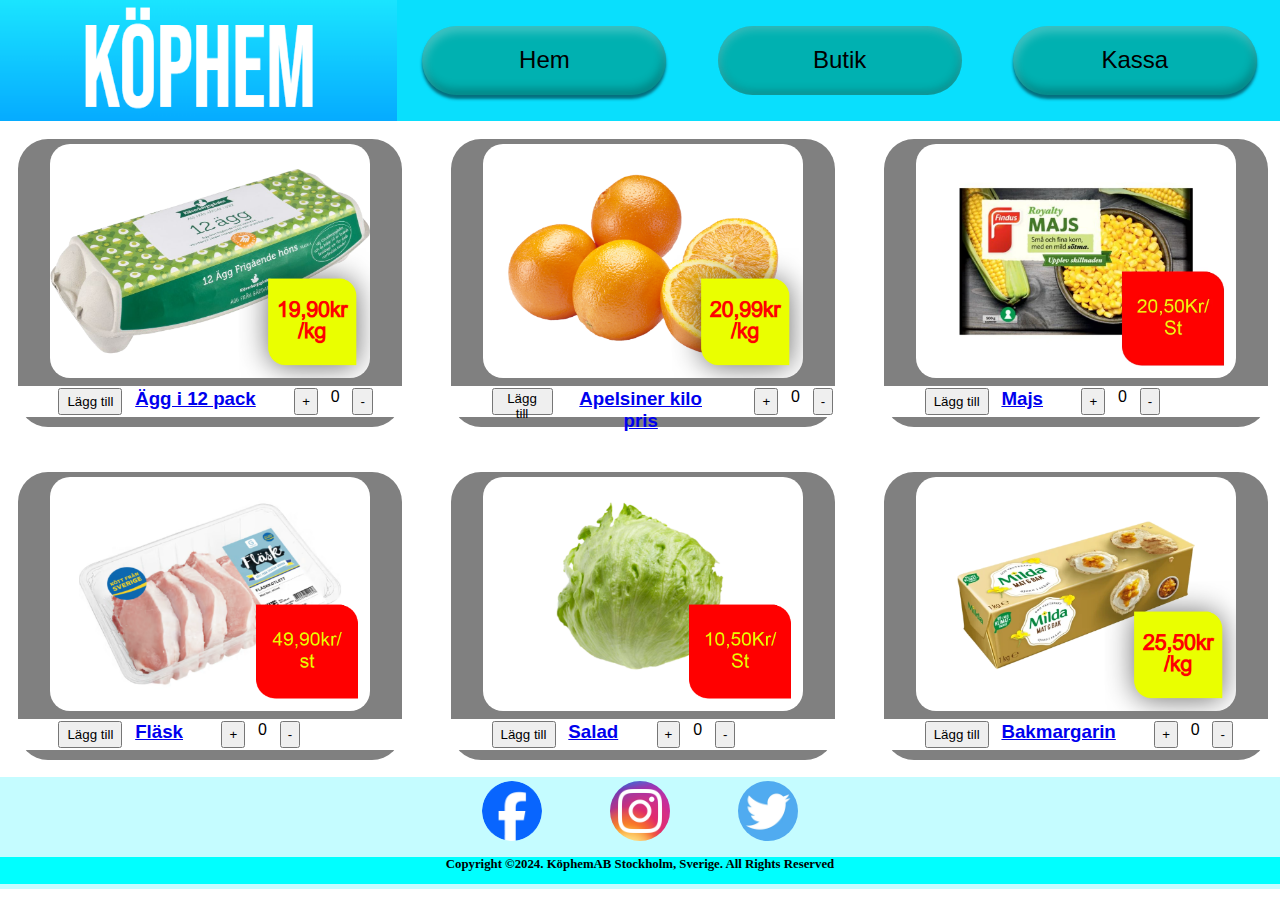
==== commit 23bf274d: "Klar" ====
--- a/index.html
+++ b/index.html
@@ -23,6 +23,7 @@
         <h6 id="antalsalad">Antal salad: 0</h6>
         <h6 id="antalbakmargarin">Antal bakmargarin: 0kg</h6>
         <h6 id="totalcost">Total:</h6>
+        <button onclick="remove()">Remove all</button>
     </div>
     <main>
 
@@ -30,7 +31,7 @@
             <img class="bild" src="/Bilder/äggi12pack19.90.webp" alt="ägg i 12 pack för endast 19.90kr/kg">
             <div class="valknappar">    
                 <button id="legtillegg" onclick="legtillegg()">Lägg till</button>
-                <h3>Ägg i 12 pack</h3>
+                <a href="https://handla.ica.se/produkt/1455334"><h3>Ägg i 12 pack</h3></a>
                 <button onclick="meregg()">+</button>
                 <div id="egg">0</div>
                 <button onclick="mindreegg()">-</button>
@@ -40,7 +41,7 @@
             <img class="bild" src="/Bilder/Appelsin2099krkg.webp" alt="appelsin 20.99kr/kg">
             <div class="valknappar">    
                 <button id="legtillappelsin" onclick="legtillappelsin()">Lägg till</button>
-                <h3>Apelsiner kilo pris</h3>
+                <a href="https://www.arstiderna.com/jordens-basta/frukt/citrusfrukter/apelsiner"><h3 id="h3a">Apelsiner kilo pris</h3></a>
                 <button onclick="merappelsin()">+</button>
                 <div id="appelsin">0</div>
                 <button onclick="mindreappelsin()">-</button>
@@ -50,7 +51,7 @@
             <img class="bild" src="/Bilder/majs.webp" alt="ägg i 12 pack för endast 19:90">
             <div class="valknappar">    
                 <button id="legtillmajs" onclick="legtillmajs()">Lägg till</button>
-                <h3>Majs </h3>
+                <a href="https://handla.ica.se/produkt/2067565"><h3>Majs </h3></a>
                 <button onclick="mermajs()">+</button>
                 <div id="majs">0</div>
                 <button onclick="mindremajs()">-</button>
@@ -60,7 +61,7 @@
             <img class="bild" src="/Bilder/fläsk.webp" alt="ägg i 12 pack för endast 19:90">
             <div class="valknappar">    
                 <button id="legtillfläsk" onclick="legtillflesk()">Lägg till</button>
-                <h3>Fläsk</h3>
+                <a href="https://handla.ica.se/produkt/1371698"><h3>Fläsk</h3></a>
                 <button onclick="merflesk()">+</button>
                 <div id="fläsk">0</div>
                 <button onclick="mindreflesk()">-</button>
@@ -70,7 +71,7 @@
             <img class="bild" src="/Bilder/salad.webp" alt="ägg i 12 pack för endast 19:90">
             <div class="valknappar">    
                 <button id="legtillsalad" onclick="legtillsalad()">Lägg till</button>
-                <h3>Salad</h3>
+                <a href="https://www.coop.se/handla/varor/frukt-gronsaker/gronsaker/sallad-groddar/isbergsallat-2317406100004"><h3>Salad</h3></a>
                 <button onclick="mersalad()">+</button>
                 <div id="salad">0</div>
                 <button onclick="mindresalad()">-</button>
@@ -80,7 +81,7 @@
             <img class="bild" src="/Bilder/bakmargari (1).webp" alt="ägg i 12 pack för endast 19:90">
             <div class="valknappar">    
                 <button id="legtillbakmargarin" onclick="legtillbm()">Lägg till</button>
-                <h3>Bakmargarin</h3>
+                <a href="https://handla.ica.se/produkt/1309527"><h3>Bakmargarin</h3></a>
                 <button onclick="mermargarin()">+</button>
                 <div id="bakmargarin">0</div>
                 <button onclick="mindremargarin()">-</button>
@@ -95,10 +96,11 @@
             
             <img id="twitter" src="/Bilder/124021.webp" alt="twitter">
         </div>
+        <div class="copyright">
+        <h5>Copyright ©2024. KöphemAB Stockholm, Sverige. All Rights Reserved</h5>
+        </div>
     </footer>
-    <div class="copyright">
-        <h5>Copyright ©2024. KöphemAB Stockholm, Sverige. All Rights Reserved</h5>
-    </div>
+    
     <script src="script.js"></script>
 </body>
 </html>--- a/style.css
+++ b/style.css
@@ -1,3 +1,4 @@
+/* Mobil */
 @media screen and (max-width:640px){
     ::-webkit-scrollbar{
         display: none;
@@ -138,16 +139,18 @@
         margin-left: 1vw;
     }
     .copyright{
-
-       text-align: center;
-        
+        margin-left: 0px;
+        align-items: center;
+        text-align: center;
+    }
+    #dropdownkassa>button{
+        margin-bottom: 2vh;
+        margin-left: 15vw;
     }
 }
-
+/* Tablet */
 @media screen and (max-width:1007px) and (min-width:641px){
-    
-}
-@media screen and (min-width:1008px){
+
     ::-webkit-scrollbar{
         display: none;
     }
@@ -157,14 +160,16 @@
         margin:0px;
         width: 100vw;
         overflow-x: hidden;
+        overflow-y: hidden;
     }
     nav{
-        width: 100vw;
+        margin-left: 2vw;
+        width: 69vw;
         display: flex;
         flex-direction: row;
         column-gap: 4vw;
         align-items: center;
-        margin-left: 2vw;
+        
     }
     nav button{
         border: 0px solid transparent;
@@ -183,7 +188,210 @@
         flex-direction: row;
         background-color: rgb(9, 223, 253);
         height: 13.426vh;
-        width: 30.99vw;
+        width: 100vw;
+    }
+    #titleimg{
+        width: 31vw;
+        height: 13.4vh;
+    }
+    main{
+        overflow-y: scroll;
+        display: grid;
+        grid-template-columns: 1fr 1fr ;
+        gap: 5vh;
+        width: 98vw;
+        height: 68.88vh;
+        margin-left: 2vh;
+        margin-right: 2vh;
+        
+    }
+    main::-webkit-scrollbar{
+        display: none;
+    }
+    article{
+        border: 0px solid transparent;
+        border-radius: 30px;
+        background-color: grey;
+        width: 45vw;
+        height: 36vh;
+        text-align: center;
+        margin-top: 2vh;
+    }
+    
+    article h3{
+        font-size: small;
+        margin-top: auto;
+        margin-right: 2vw;
+    }
+    main img{
+        border: 0px solid transparent;
+        border-radius: 20px; 
+        object-fit: cover;
+        background-color: white;
+        margin-top: 5px;
+        width: 25vw;
+        height: 26vh;
+    }
+    .valknappar{
+        text-align: center;
+        display: flex;
+        flex-direction: row;
+        gap: 1vw;
+        height: 5vh;
+        margin-top: 0.5Svh;
+        border: 2px solid white;
+        background-color: white;
+        font-family: Arial;
+        font-size: 0.8rem;
+        
+    }
+    .valknappar div{
+
+        margin: 1.1vh;
+
+    }
+    .valknappar h3{
+        margin-top: 1vh;
+    }
+    #h3a{
+        margin-top: -0.4vh;
+    }
+    .valknappar button{
+        height: 5vh;
+        width: 5vh;
+    }
+
+    #legtillegg{
+        width: 10vw;
+        margin-left: 3vw;
+    }
+    #legtillappelsin{
+        width: 12vw;
+        margin-left: 2.6vw;
+    }
+    #legtillmajs{
+        width: 10vw;
+        margin-left: 3vw;
+    }
+    #legtillfläsk{
+        width: 10vw;
+        margin-left: 3vw;
+    }
+    #legtillsalad{
+        width: 10vw;
+        margin-left: 3vw;
+    }
+    #legtillbakmargarin{
+        width: 10vw;
+        margin-left: 3vw;
+    }
+    #facebook{
+        margin-top: 0.5vh;
+        width: 8vh;
+        height: 8vh;
+        border: 0px,solid, transparent;
+        border-radius: 50%;
+        margin-right: 5vw;
+    }
+    #instagram{
+        margin-top: 0.5vh;
+        width: 8vh;
+        height: 8vh;
+        border: 0px,solid, transparent;
+        border-radius: 50%;
+    }
+    #twitter{
+        margin-top: 0.5vh;
+        width: 8vh;
+        height: 8vh;
+        border: 0px,solid, transparent;
+        border-radius: 50%;
+        margin-left: 5vw;
+    }
+    footer{
+        
+        text-align: center;
+        background-color: rgb(197, 252, 255);
+        width: 100vw;
+        height: 14.1vh;
+        
+    }
+    .copyright{
+        border: 0px solid transparent;
+        background-color: aqua;
+        width: 100vw;
+        height: 4vh;
+        text-align: center;
+    }
+    h5{
+        font-size: 1rem;
+    }
+    #dropdownkassa{
+        font-family: Arial;
+        font-size: 0.95rem;
+        display: none;
+        position: fixed;
+        top: 10.5vh;
+        right: 1.6vw;
+        background-color: rgb(0, 255, 255);
+        border: 0px solid transparent;
+        width: 20vw;
+        border-radius: 10px;
+        box-shadow: inset 3px 3px 5px rgba(255, 255, 255, 0.573),3px 3px 5px rgba(0, 0, 0, 0.573) ;
+    }
+    #dropdownkassa>*{
+        text-align: left;
+        margin-left: 1vw;
+    }
+    #dropdownkassa>button{
+        margin-bottom: 2vh;
+        margin-left: 3.4vw;
+    }
+    
+
+
+}
+
+/* Dator */
+@media screen and (min-width:1008px){
+    ::-webkit-scrollbar{
+        display: none;
+    }
+    
+    body{
+        user-select: none;
+        margin:0px;
+        width: 100vw;
+        overflow-x: hidden;
+        overflow-y: hidden;
+    }
+    nav{
+        margin-left: 2vw;
+        width: 69vw;
+        display: flex;
+        flex-direction: row;
+        column-gap: 4vw;
+        align-items: center;
+        
+    }
+    nav button{
+        border: 0px solid transparent;
+        border-radius: 50ch;
+        width: 19.063vw;
+        height: 7.6861vh;
+        background-color: rgb(0, 177, 177);
+        box-shadow: inset 2px 6px 10px rgba(255, 255, 255, 0.250), inset -2px -6px 10px rgba(0, 0, 0, 0.250), 0px 4px 3px rgba(0, 0, 0,0.5 );
+        font-size: x-large;
+    }
+    #pressedbutton{
+        box-shadow: inset 1px 3px 10px rgba(255, 255, 255, 0.250), inset -1px -3px 10px rgba(0, 0, 0, 0.250);
+    }
+    header{
+        display: flex;
+        flex-direction: row;
+        background-color: rgb(9, 223, 253);
+        height: 13.426vh;
+        width: 100vw;
     }
     #titleimg{
         width: 31vw;
@@ -281,11 +489,17 @@
         text-align: center;
         background-color: rgb(197, 252, 255);
         width: 100vw;
-        height: 13.5vh;
+        height: 12.5vh;
+        
     }
     .copyright{
         border: 0px solid transparent;
         background-color: aqua;
+        position: relative;
+        bottom: 1.1vh;
+        width: 100vw;
+        height: 3vh;
+        text-align: center;
     }
     h5{
         font-size: 1vw;
@@ -305,4 +519,8 @@
         text-align: left;
         margin-left: 1vw;
     }
+    #dropdownkassa>button{
+        margin-bottom: 2vh;
+        margin-left: 5vw;
+    }
 }
